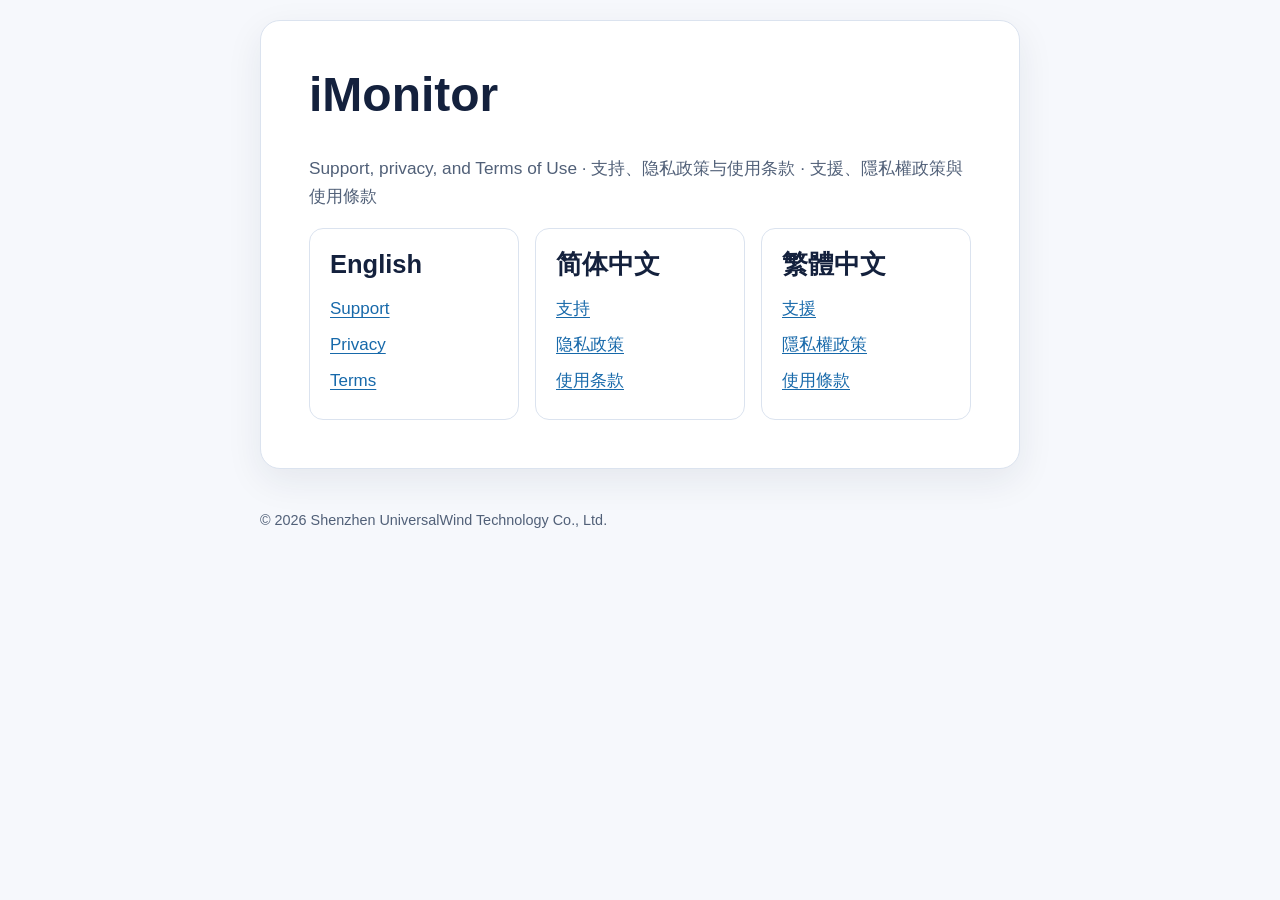
==== index.html @ a3399a24 "feat: publish iMonitor support site" ====
<!doctype html>
<html lang="en">
<head>
  <meta charset="utf-8">
  <meta name="viewport" content="width=device-width, initial-scale=1">
  <meta name="referrer" content="no-referrer">
  <meta http-equiv="Content-Security-Policy" content="default-src 'none'; style-src 'self';">
  <title>iMonitor Support</title>
  <link rel="stylesheet" href="./style.css">
</head>
<body>
  <main>
    <h1>iMonitor</h1>
    <p class="intro">Support, privacy, and Terms of Use · 支持、隐私政策与使用条款 · 支援、隱私權政策與使用條款</p>
    <div class="language-grid">
      <section class="language-card" lang="en"><h2>English</h2><a href="./en/support/">Support</a>
<a href="./en/privacy/">Privacy</a>
<a href="./en/terms/">Terms</a></section> <section class="language-card" lang="zh-Hans"><h2>简体中文</h2><a href="./zh-Hans/support/">支持</a>
<a href="./zh-Hans/privacy/">隐私政策</a>
<a href="./zh-Hans/terms/">使用条款</a></section> <section class="language-card" lang="zh-Hant"><h2>繁體中文</h2><a href="./zh-Hant/support/">支援</a>
<a href="./zh-Hant/privacy/">隱私權政策</a>
<a href="./zh-Hant/terms/">使用條款</a></section>
    </div>
  </main>
  <footer>© 2026 Shenzhen UniversalWind Technology Co., Ltd.</footer>
</body>
</html>
---- style.css ----
:root {
  color-scheme: light dark;
  --background: #f6f8fc;
  --surface: #ffffff;
  --text: #14213d;
  --muted: #516078;
  --accent: #1769aa;
  --border: #dbe3ef;
  font-family: -apple-system, BlinkMacSystemFont, "Segoe UI", sans-serif;
}
@media (prefers-color-scheme: dark) {
  :root {
    --background: #0d1526;
    --surface: #14213d;
    --text: #edf4ff;
    --muted: #b7c4d8;
    --accent: #70b3ff;
    --border: #2d3c57;
  }
}
* { box-sizing: border-box; }
body {
  margin: 0;
  background: var(--background);
  color: var(--text);
  font-size: 17px;
  line-height: 1.65;
}
header, main, footer {
  width: min(760px, calc(100% - 32px));
  margin-inline: auto;
}
header { padding: 24px 0 8px; }
main {
  margin-block: 20px 40px;
  padding: clamp(24px, 5vw, 48px);
  background: var(--surface);
  border: 1px solid var(--border);
  border-radius: 20px;
  box-shadow: 0 12px 36px rgb(20 33 61 / 8%);
}
footer { padding-bottom: 32px; color: var(--muted); font-size: 0.9rem; }
nav { display: flex; flex-wrap: wrap; gap: 8px 18px; }
nav a { font-weight: 600; }
h1 { margin-top: 0; font-size: clamp(2rem, 7vw, 3rem); line-height: 1.1; }
h2 { margin-top: 2.2rem; line-height: 1.25; }
h3 { margin-top: 1.7rem; line-height: 1.35; }
a { color: var(--accent); text-underline-offset: 0.18em; }
code { padding: 0.12em 0.35em; border-radius: 5px; background: var(--background); }
.intro { color: var(--muted); font-size: 1.08rem; }
.language-grid { display: grid; gap: 16px; grid-template-columns: repeat(auto-fit, minmax(190px, 1fr)); }
.language-card { padding: 20px; border: 1px solid var(--border); border-radius: 14px; }
.language-card h2 { margin: 0 0 10px; }
.language-card a { display: block; padding-block: 4px; }
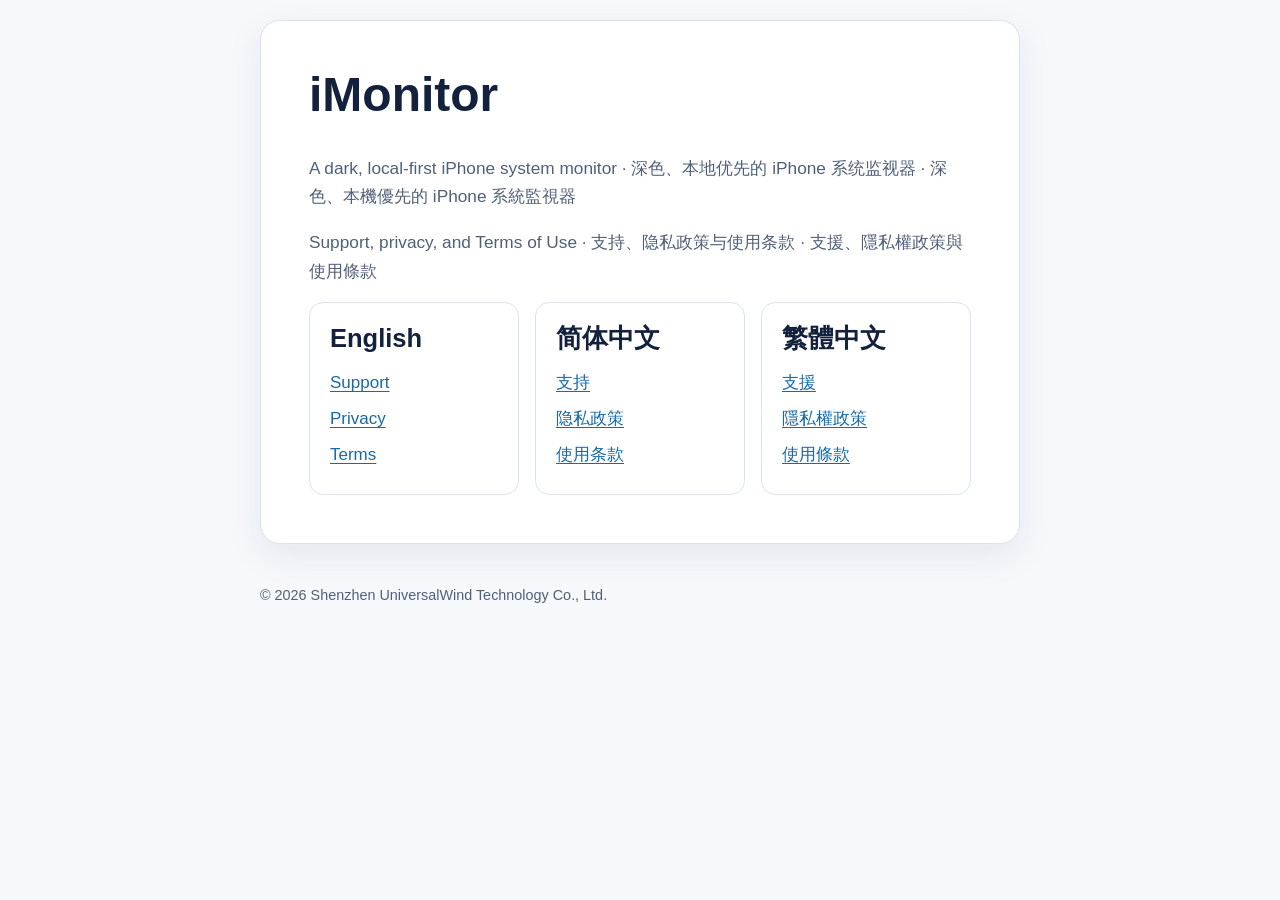
==== commit dd573d8c: "feat: refresh support site for system monitor" ====
--- a/index.html
+++ b/index.html
@@ -11,6 +11,7 @@
 <body>
   <main>
     <h1>iMonitor</h1>
+    <p class="intro">A dark, local-first iPhone system monitor · 深色、本地优先的 iPhone 系统监视器 · 深色、本機優先的 iPhone 系統監視器</p>
     <p class="intro">Support, privacy, and Terms of Use · 支持、隐私政策与使用条款 · 支援、隱私權政策與使用條款</p>
     <div class="language-grid">
       <section class="language-card" lang="en"><h2>English</h2><a href="./en/support/">Support</a>
